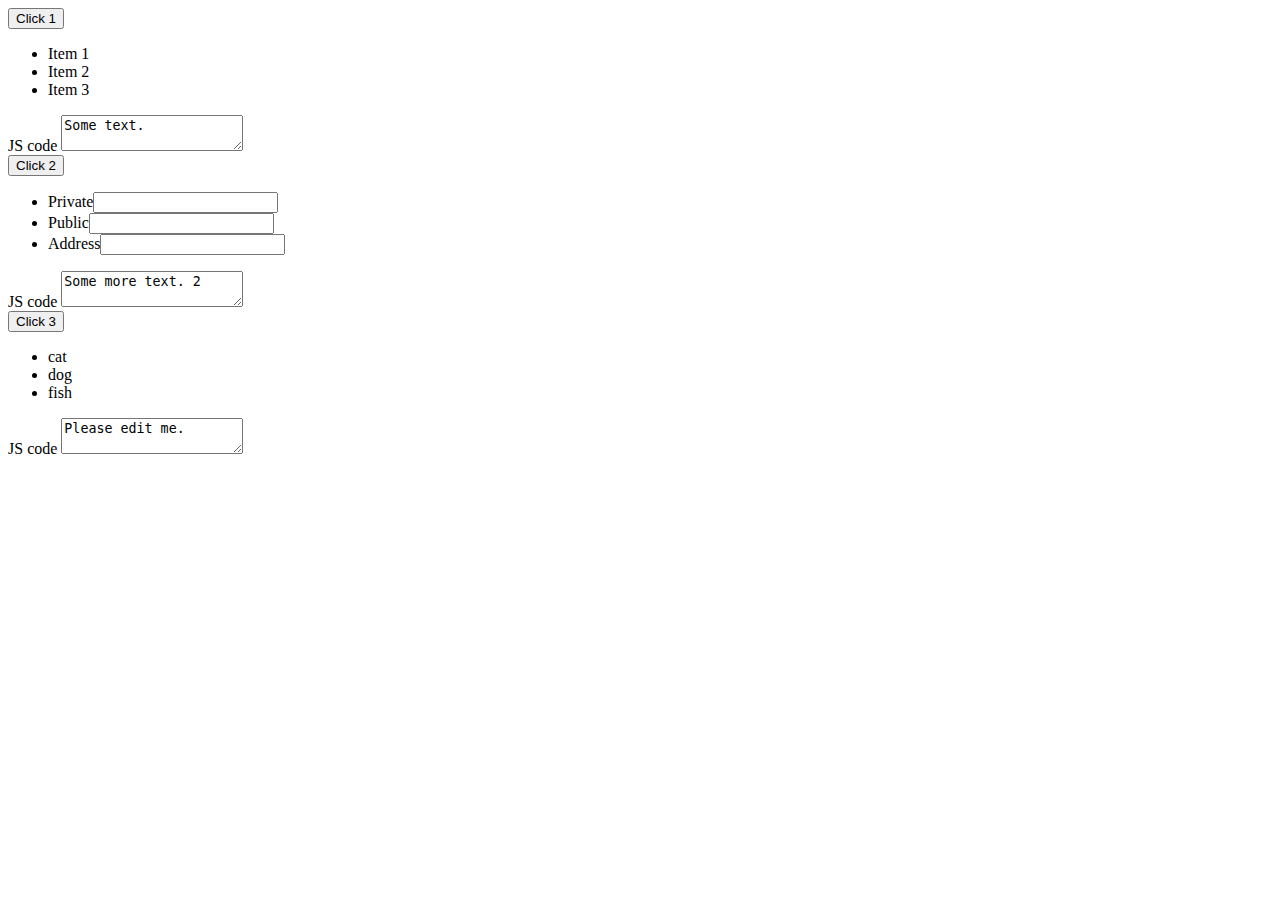
==== index.html @ e4593d84 "Merge db384f6524cdcdf27b6898b83a58f15489b19d3e into f8a18172b3a7de50286beee81c1593de662163be" ====
<!doctype html>

<html lang="en">

<head>
  <!--
    "Remember, the web isn't about control. If a visitor to your site
    is familiar with using a browser's native form doodad, you won't
    be doing them any favors if you override the browser functionality
    with your own widget, even if you think your widget looks better."

    ~ Jeremy Keith
  -->

  <meta charset="utf-8" />
  <meta name="description" content="Simple code demonstrator" />
  <meta name="author" content="Valera Rozuvan" />

  <title>Simple code demonstrator</title>

  <link rel="stylesheet" href="css/styles.css?v=1.0" />

  <!--[if lt IE 9]>
    <script src="http://html5shiv.googlecode.com/svn/trunk/html5.js">
    </script>
  <![endif]-->

  <script data-main="js/main" src="js/vendor/requirejs/require.min.js">
  </script>
</head>

<body>
  <div class="wrapper">
    <div class="box a">
      <button class="custom-btn btn-1" id="button_01">Click 1</button>
    </div>
    <div class="box b">
      <ul>
        <li>Item 1</li>
        <li>Item 2</li>
        <li>Item 3</li>
      </ul>
    </div>
    <div class="box c">
      <span class="tol_right">JS code</span>
      <textarea class="fill_full_text" id="textarea_01">Some text.</textarea>
    </div>

    <div class="box d">
      <button class="custom-btn btn-1" id="button_02">Click 2</button>
    </div>
    <div class="box e">
      <ul>
        <li id="priv_key">Private<input id="input_pk"/></li>
        <li id="pub_key">Public<input id="input_pubk"/></li>
        <li id="address">Address<input id="input_addr"/></li>
      </ul>
    </div>
    <div class="box f">
      <span class="tol_right">JS code</span>
      
      <textarea class="fill_full_text" id="textarea_02">Some more text. 2</textarea>
    </div>

    <div class="box g">
      <button class="custom-btn btn-1">Click 3</button>
    </div>
    <div class="box h">
      <ul>
        <li>cat</li>
        <li>dog</li>
        <li>fish</li>
      </ul>
    </div>
    <div class="box i">
      <span class="tol_right">JS code</span>
      <textarea class="fill_full_text">Please edit me.</textarea>
    </div>
  </div>
</body>

</html>
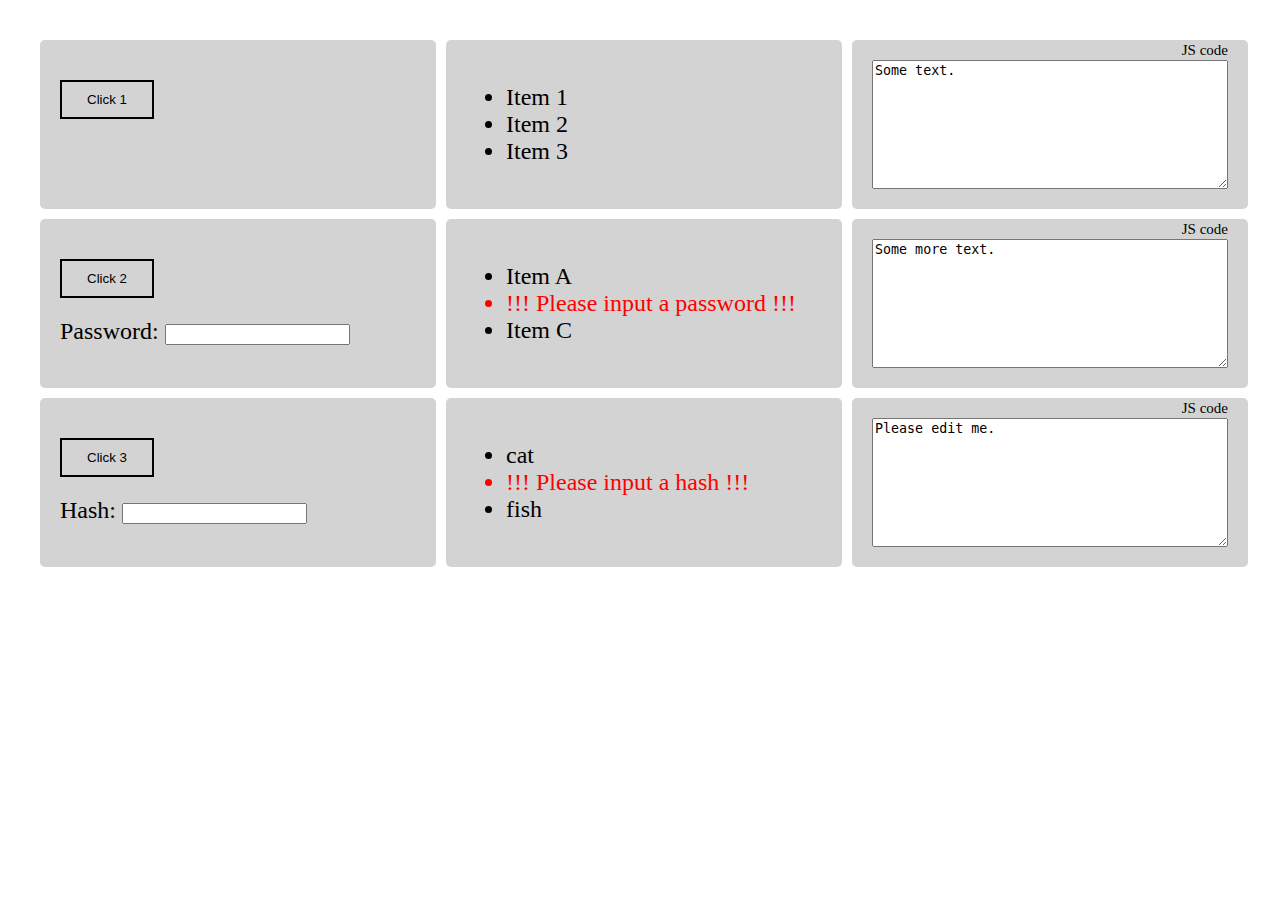
==== commit 8904522e: "Added input text fields." ====
--- a/index.html
+++ b/index.html
@@ -47,28 +47,33 @@
     </div>
 
     <div class="box d">
-      <button class="custom-btn btn-1" id="button_02">Click 2</button>
+      <button class="custom-btn btn-1">Click 2</button>
+      <br />
+      <label for="password_edit">Password: </label>
+      <input type="text" id="password_edit_id" name="password_edit" />
     </div>
     <div class="box e">
       <ul>
-        <li id="priv_key">Private<input id="input_pk"/></li>
-        <li id="pub_key">Public<input id="input_pubk"/></li>
-        <li id="address">Address<input id="input_addr"/></li>
+        <li>Item A</li>
+        <li id="password_out">!!! Please input a password !!!</li>
+        <li>Item C</li>
       </ul>
     </div>
     <div class="box f">
       <span class="tol_right">JS code</span>
-      
-      <textarea class="fill_full_text" id="textarea_02">Some more text. 2</textarea>
+      <textarea class="fill_full_text">Some more text.</textarea>
     </div>
 
     <div class="box g">
       <button class="custom-btn btn-1">Click 3</button>
+      <br />
+      <label for="hash_edit">Hash: </label>
+      <input type="text" id="hash_edit_id" name="hash_edit" />
     </div>
     <div class="box h">
       <ul>
         <li>cat</li>
-        <li>dog</li>
+        <li id="hash_out">!!! Please input a hash !!!</li>
         <li>fish</li>
       </ul>
     </div>
--- a/css/styles.css
+++ b/css/styles.css
@@ -0,0 +1,130 @@
+/*
+ * "It’s art if can’t be explained. It’s fashion if no one asks for an
+ * explanation. It’s design if it doesn’t need explanation."
+ *
+ * ~ Wouter Stokkel
+ */
+
+body {
+  margin: 40px;
+}
+
+button {
+  margin: 20px 20px 20px 0;
+}
+
+.custom-btn {
+  padding: 10px 25px;
+  font-family: 'Roboto', sans-serif;
+  font-weight: 500;
+  background: transparent;
+  outline: none !important;
+  cursor: pointer;
+  transition: all 0.3s ease;
+  position: relative;
+  display: inline-block;
+}
+
+.btn-1 {
+  border: 2px solid #000;
+}
+
+.btn-1:hover {
+  background: #fff;
+  color: #000;
+}
+
+.btn-1:active {
+  top: 2px;
+}
+
+.wrapper {
+  display: grid;
+  grid-template-columns: 33% 33% 33%;
+  grid-gap: 10px;
+  background-color: #fff;
+  color: #000;
+}
+
+.box {
+  background-color: lightgrey;
+  color: #000;
+  border-radius: 5px;
+  padding: 20px;
+  font-size: 150%;
+  position: relative;
+}
+
+.a {
+  grid-column-start: 1;
+  grid-column-end: 2;
+  grid-row-start: 1;
+  grid-row-end: 2;
+}
+.b {
+  grid-column-start: 2;
+  grid-column-end: 3;
+  grid-row-start: 1;
+  grid-row-end: 2;
+}
+.c {
+  grid-column-start: 3;
+  grid-column-end: 4;
+  grid-row-start: 1;
+  grid-row-end: 2;
+}
+.d {
+  grid-column-start: 1;
+  grid-column-end: 2;
+  grid-row-start: 2;
+  grid-row-end: 3;
+}
+.e {
+  grid-column-start: 2;
+  grid-column-end: 3;
+  grid-row-start: 2;
+  grid-row-end: 3;
+}
+.f {
+  grid-column-start: 3;
+  grid-column-end: 4;
+  grid-row-start: 2;
+  grid-row-end: 3;
+}
+.g {
+  grid-column-start: 1;
+  grid-column-end: 2;
+  grid-row-start: 3;
+  grid-row-end: 4;
+}
+.h {
+  grid-column-start: 2;
+  grid-column-end: 3;
+  grid-row-start: 3;
+  grid-row-end: 4;
+}
+.i {
+  grid-column-start: 3;
+  grid-column-end: 4;
+  grid-row-start: 3;
+  grid-row-end: 4;
+}
+
+.fill_full_text {
+  width: 100%;
+  height: 100%;
+  box-sizing: border-box;         /* For IE and modern versions of Chrome */
+  -moz-box-sizing: border-box;    /* For Firefox                          */
+  -webkit-box-sizing: border-box; /* For Safari                           */
+}
+
+.tol_right {
+  position: absolute;
+  top: 2px;
+  right: 20px;
+  font-size: 15px;
+}
+
+#password_out, #hash_out {
+  color: red;
+}
